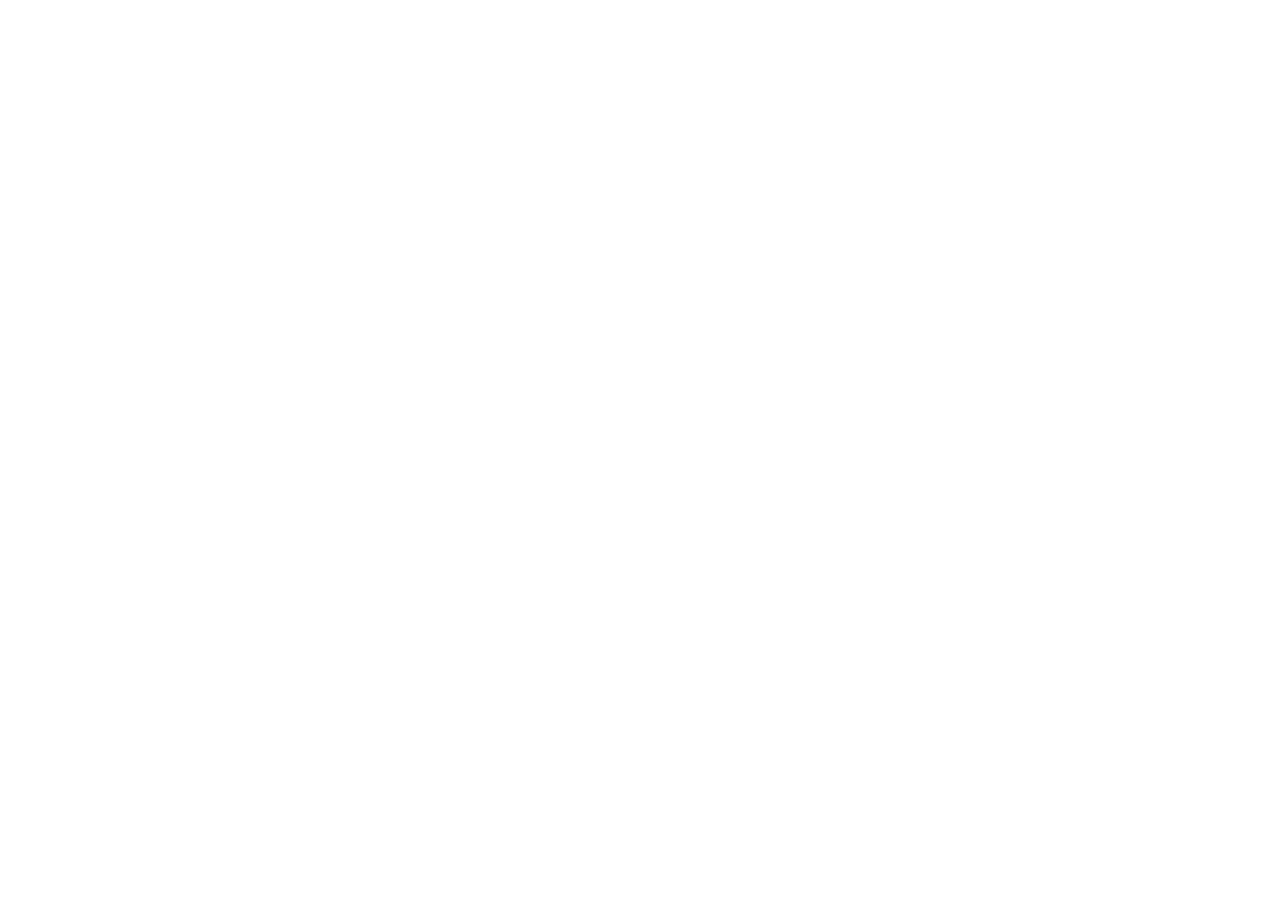
==== OneDrive/Área de Trabalho/Pro-grid-youtube/index.html @ d9377886 "Projeto Yout" ====
<!DOCTYPE html>
<html lang="en">
<head>
    <meta charset="UTF-8">
    <meta name="viewport" content="width=device-width, initial-scale=1.0">
    <link rel="stylesheet" href="assets/css/img/style.css">
    <title></title>
</head>
<body>
    
</body>
</html>
---- OneDrive/Área de Trabalho/Pro-grid-youtube/assets/css/img/style.css ----
* {
    margin: 0 auto;
    padding: 0;
    box-sizing: border-box;
}
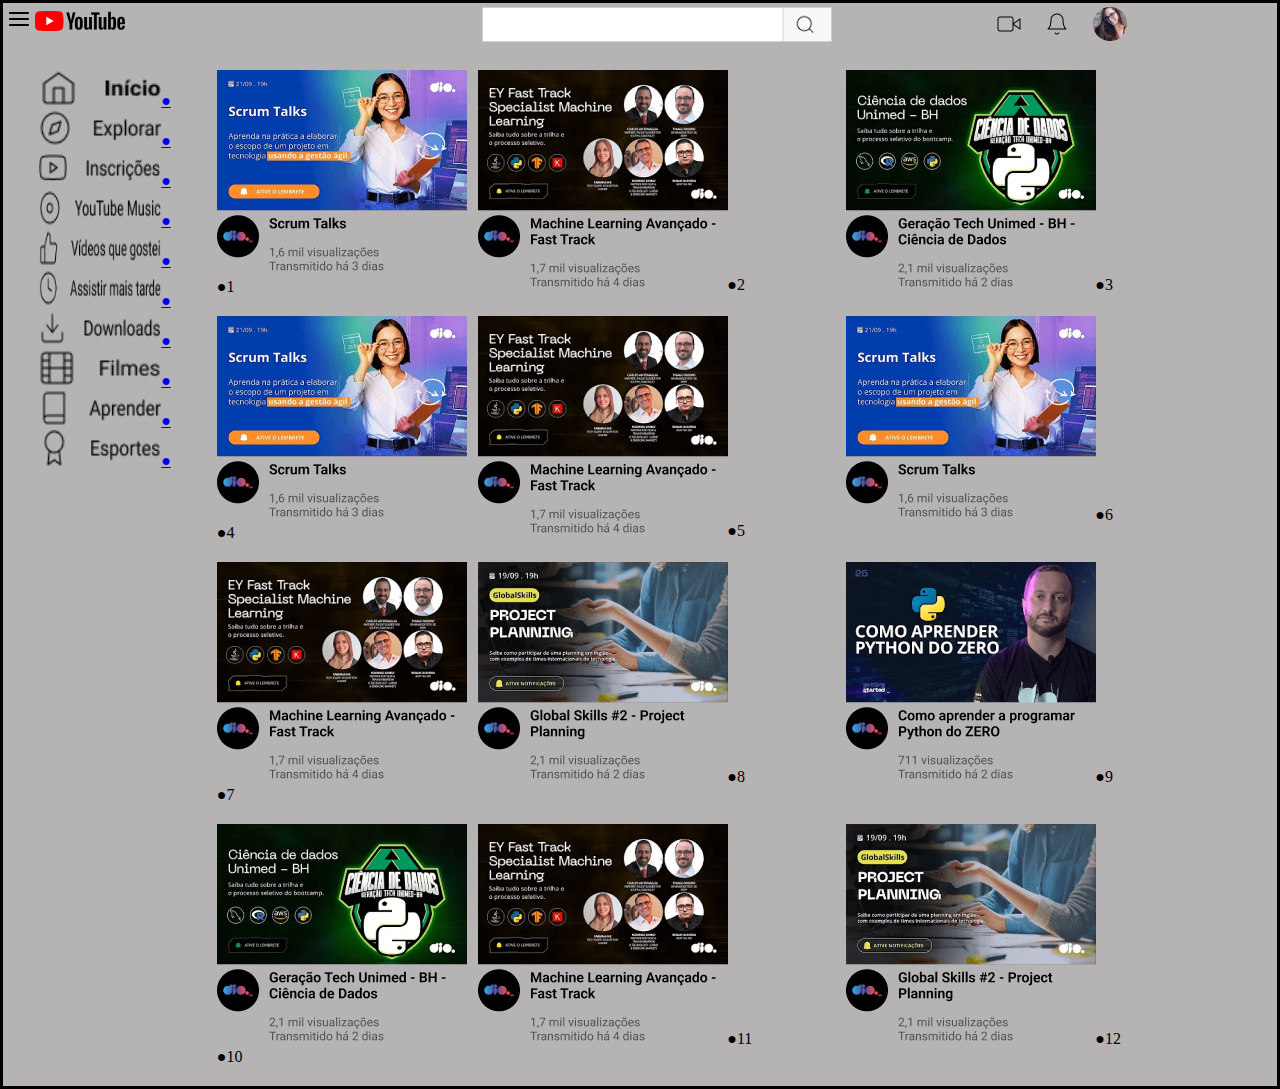
==== commit f9522afe: "pagina do Discord-X" ====
--- a/OneDrive/Área de Trabalho/Pro-grid-youtube/index.html
+++ b/OneDrive/Área de Trabalho/Pro-grid-youtube/index.html
@@ -6,7 +6,95 @@
     <link rel="stylesheet" href="assets/css/img/style.css">
     <title></title>
 </head>
-<body>
-    
+<body>  
+  <div class="container">
+        <div class="login-01">
+            <img src="assets/css/img/menu.png" alt="Barra de navegação" >
+            <img src="assets/css/img/youtube 1.png" alt="Login do YouTube" >
+
+        </div>
+        <div class="login-02">
+            <img src="assets/css/img/bar-pes.png" alt="Barra de pesquisa" width="350" >
+           
+        </div>
+        <div class="login-03">
+            <img src="assets/css/img/Right.png" alt="Login Imagem">
+        </div><!--cabeçalho.-->
+            <div class="login-04">
+        
+                    <a href="#"><img src="assets/css/img/inicio.png" alt="Imagem Início" >●</a>
+                    <a href="#"><img src="assets/css/img/explorar.png" alt="Imagem Explorar">●</a>
+                    <a href="#"><img src="assets/css/img/inscricoes.png" alt="Imagem Inscrições">●</a>
+                    <a href="#"><img src="assets/css/img/youtubeMusic.png" alt="Imagem YouTube-Music">●</a>
+                    <a href="#"><img src="assets/css/img/video que gostei.png" alt="Imagem Video que gostei">●</a>
+                    <a href="#"><img src="assets/css/img/assitir mais tarde.png" alt="Imagem de Assistir mais tarde">●</a>
+                    <a href="#"><img src="assets/css/img/download.png" alt="Imagem de Download">●</a>
+                    <a href="#"><img src="assets/css/img/filme.png" alt="Imagem de Filmes">●</a>
+                    <a href="#"><img src="assets/css/img/aprender.png" alt="Imagem de Aprender">●</a>
+                    <a href="#"><img src="assets/css/img/esporte.png" alt="Imaggem de Esporte">●</a>
+
+            </div><!--Menu Lateral-->
+
+            <div class="content-1">
+                <img src="assets/css/img/scrum.png" alt="Scrum Talks">
+                <p><img src="assets/css/img/Video Details.png" alt="Login da Dio_">●1</p>
+        
+            </div>
+
+            <div class="content-2">
+                <img src="assets/css/img/special.png" alt="Imagem do Curso">
+                <p><img src="assets/css/img/machine.png" alt="Login da Dio_">●2</p>
+            </div>
+
+            <div class="content-3">
+                <img src="assets/css/img/cienciaBH.png" alt="Imagem do curso Ciências Dados">
+                <p><img src="assets/css/img/geracaoDados.png" alt="Login da Dio_">●3</p>
+            </div>
+
+            <div class="content-4">
+                <img src="assets/css/img/scruTalk.png" alt="Curso de Scrum Talks">
+                <p><img src="assets/css/img/Video Details.png" alt="Login da Dio_">●4</p>
+            </div>
+
+            <div class="content-5">
+                <img src="assets/css/img/eyFast.png" alt="Specialist Machine">
+                <p><img src="assets/css/img/machine.png" alt="Login da Dio_">●5</p>
+            </div>
+
+            <div class="content-6">
+                <img src="assets/css/img/scrum.png" alt="Aprendea na prática">
+                <p><img src="assets/css/img/Video Details.png" alt="Login da Dio_">●6</p>
+            </div>
+
+            <div class="content-7">
+                <img src="assets/css/img/eyFast.png" alt="Machine Learning">
+                <p><img src="assets/css/img/machine.png" alt="Login da Dio_">●7</p>
+            </div>
+
+            <div class="content-8">
+                <img src="assets/css/img/projectP.png" alt="Projeto Planning">
+                <p><img src="assets/css/img/global-Skills.png" alt="Login da Dio_">●8</p>
+            </div>
+
+            <div class="content-9">
+                <img src="assets/css/img/pythonZ.png" alt="Img do curso de Python">
+                <p><img src="assets/css/img/python-z.png" alt="Login da Dio_">●9</p>
+            </div>
+
+            <div class="content-10">
+                <img src="assets/css/img/Geração.png" alt="img do curso da Ciência de DAdos">
+                <p><img src="assets/css/img/geracaoDados.png" alt="Login da Dio_">●10</p>
+            </div>
+
+            <div class="content-11">
+                <img src="assets/css/img/special.png" alt="Img de curso ">
+                <p><img src="assets/css/img/machine.png" alt="Login da Dio_">●11</p>
+            </div>
+
+            <div class="content-12">
+                <img src="assets/css/img/projectP.png" alt="">
+                <p><img src="assets/css/img/global-Skills.png" alt="Login da Dio_">●12</p>
+            </div><!--Imagem no centro-->
+  </div>
 </body>
 </html>--- a/OneDrive/Área de Trabalho/Pro-grid-youtube/assets/css/img/style.css
+++ b/OneDrive/Área de Trabalho/Pro-grid-youtube/assets/css/img/style.css
@@ -1,5 +1,96 @@
 * {
-    margin: 0 auto;
+    margin: 0;
     padding: 0;
     box-sizing: border-box;
+}
+.container {
+    display: grid;
+    border: 3px solid;
+    grid-template-columns:16% 1fr 1fr auto;
+    grid-template-rows:1fr;
+    justify-content: space-between;
+    gap:20px 10px;
+    background: #b5b3b3;
+    
+}
+.login-01  {
+
+    margin: 4px;
+    grid-column-start: 1;
+    grid-column-end: 3;
+    
+}
+.login-02 {
+    margin: 4px;
+    align-self: center;
+    
+}
+.login-03 {
+    align-self: center;
+    padding: 0 9.4em;
+}
+.login-04 {
+    grid-column-start: 1;
+    grid-column-end: 1; 
+    grid-row-start:2 ;  
+    grid-row-end: 7;
+}
+.login-04 {
+    text-align: center;
+    height: 4vh;
+}
+
+.login-04 img{
+    width: 60%;
+    height: 4vh;
+}
+.content-1 {
+    grid-column-start: 2;
+
+}
+
+.content-2 {
+
+    grid-column-start: 3;  
+}
+.content-3 {
+
+    grid-column-start: 4; 
+   
+}
+.content-4 {
+
+    grid-row-start: 3;
+}
+
+.content-5 {
+
+    grid-column-start: 3;
+    
+}
+
+
+.content-6 {
+    grid-column-start: 4;
+}
+.content-7 {
+
+    grid-row-start: 4;
+}
+.content-8 {
+    grid-column-start: 3;
+}
+.content-9 {
+    grid-column-start: 4;
+}
+.content-10 {
+ 
+    grid-column-start:2;
+}
+.content-11 {
+
+    grid-column-start: 3;
+}
+.content-12 {
+    grid-column-start: 4;
 }